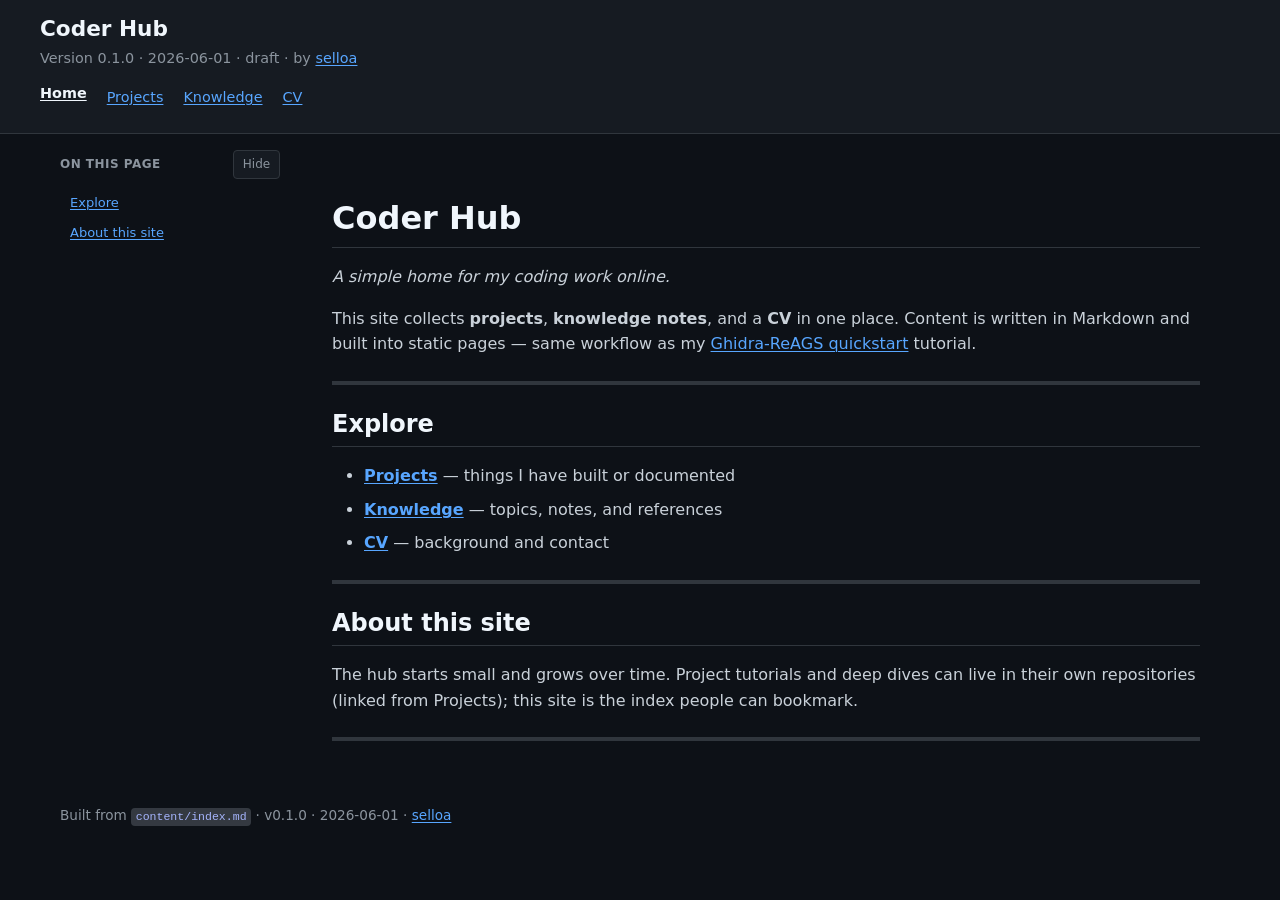
==== index.html @ ec457ae1 "init" ====
<!DOCTYPE html>
<html lang="en">
<head>
  <meta charset="UTF-8">
  <meta name="viewport" content="width=device-width, initial-scale=1.0">
  <meta name="color-scheme" content="dark">
  <title>Coder Hub</title>
  <meta name="description" content="Personal coding hub — projects, knowledge, and CV by selloa.">
  <link rel="icon" type="image/svg+xml" href="assets/favicon.svg">
  <link rel="stylesheet" href="assets/site.css">
</head>
<body class="markdown-export" data-theme="dark">
  <header class="site-header">
    <div class="wrap">
      <h1>Coder Hub</h1>
      <p class="meta">Version 0.1.0 · 2026-06-01 · draft · by <a href="https://github.com/selloa">selloa</a></p>
    <nav class="site-topnav" aria-label="Site">
      <ul>
      <li><a href="index.html" aria-current="page">Home</a></li>
      <li><a href="projects/index.html">Projects</a></li>
      <li><a href="knowledge/index.html">Knowledge</a></li>
      <li><a href="cv/index.html">CV</a></li>
      </ul>
    </nav>
    </div>
  </header>
  <div class="site-layout">
    <button type="button" class="site-sidebar-show" id="sidebar-show" hidden aria-controls="site-sidebar" title="Show navigation">Show nav</button>
  <aside class="site-sidebar" id="site-sidebar" aria-label="Page sections">
    <div class="site-sidebar-header">
      <p class="site-sidebar-title">On this page</p>
      <button type="button" class="site-sidebar-toggle" id="sidebar-hide" aria-controls="site-sidebar" aria-expanded="true" title="Hide navigation">Hide</button>
    </div>
    <nav>
      <ul>
        <li><a href="#explore">Explore</a></li>
        <li><a href="#about-this-site">About this site</a></li>
      </ul>
    </nav>
  </aside>
    <main id="markview-container" class="markdown-body code-block-scroll">
    <h1 id="coder-hub">Coder Hub</h1>
    <p><em>A simple home for my coding work online.</em></p>
    <p>This site collects <strong>projects</strong>, <strong>knowledge notes</strong>, and a <strong>CV</strong> in one place. Content is written in Markdown and built into static pages — same workflow as my <a href="https://selloa.github.io/ghidra-reags-quickstart/">Ghidra-ReAGS quickstart</a> tutorial.</p>
    <hr>
    <h2 id="explore">Explore</h2>
    <ul>
    <li><strong><a href="projects/index.html">Projects</a></strong> — things I have built or documented</li>
    <li><strong><a href="knowledge/index.html">Knowledge</a></strong> — topics, notes, and references</li>
    <li><strong><a href="cv/index.html">CV</a></strong> — background and contact</li>
    </ul>
    <hr>
    <h2 id="about-this-site">About this site</h2>
    <p>The hub starts small and grows over time. Project tutorials and deep dives can live in their own repositories (linked from Projects); this site is the index people can bookmark.</p>
    <hr>
    </main>
  </div>
  <footer class="site-footer">
    <p>Built from <code>content/index.md</code> · v0.1.0 · 2026-06-01 · <a href="https://github.com/selloa">selloa</a></p>
  </footer>
  <a href="#" class="back-top" id="backTop" aria-label="Back to top">↑ Top</a>
  <script>
  (function () {
    var hideBtn = document.getElementById('sidebar-hide');
    var showBtn = document.getElementById('sidebar-show');
    var storageKey = 'coder-hub-sidebar-hidden-home';

    function setSidebarHidden(hidden) {
      document.body.classList.toggle('sidebar-hidden', hidden);
      if (hideBtn) hideBtn.setAttribute('aria-expanded', hidden ? 'false' : 'true');
      if (showBtn) showBtn.hidden = !hidden;
      try { localStorage.setItem(storageKey, hidden ? '1' : '0'); } catch (e) {}
    }

    try {
      if (localStorage.getItem(storageKey) === '1') setSidebarHidden(true);
    } catch (e) {}

    if (hideBtn) hideBtn.addEventListener('click', function () { setSidebarHidden(true); });
    if (showBtn) showBtn.addEventListener('click', function () { setSidebarHidden(false); });

    var backTop = document.getElementById('backTop');
    if (backTop) {
      window.addEventListener('scroll', function () {
        backTop.classList.toggle('visible', window.scrollY > 400);
      });
      backTop.addEventListener('click', function (e) {
        e.preventDefault();
        window.scrollTo({ top: 0, behavior: 'smooth' });
      });
    }
  })();
  </script>
</body>
</html>
---- assets/site.css ----
* { margin: 0; padding: 0; box-sizing: border-box; }

body {
  font-family: system-ui, -apple-system, BlinkMacSystemFont, 'Segoe UI', Roboto, 'Helvetica Neue', Arial, sans-serif;
  font-size: 16px;
  line-height: 1.6;
  color: #333;
  background: white;
}

.markdown-body {
  margin: 0 auto;
  padding: 40px 20px;
}

h1, h2, h3, h4, h5, h6 {
  margin: 24px 0 16px;
  font-weight: 600;
  line-height: 1.25;
}

h1 { font-size: 2em; }
h2 { font-size: 1.5em; border-bottom: 1px solid #eaecef; padding-bottom: 0.3em; }
h3 { font-size: 1.25em; }
h4 { font-size: 1em; }
h5 { font-size: 0.875em; }
h6 { font-size: 0.85em; color: #6a737d; }

p { margin: 0 0 16px; }

a { color: #4f6fe8; text-decoration: underline; text-underline-offset: 2px; text-decoration-thickness: 1px; }
a:hover { text-decoration-thickness: 2px; }

strong { font-weight: 600; }
em { font-style: italic; }

/* <mark> (==text==) and <ins> (++text++) — mirror src/styles/content/markdown-extended.css.
   Palette tokens are resolved per-theme via resolveCSSVariables() + css-themes.ts.
   The :not() exclusions prevent this default from overriding annotation highlight
   colors — live DOM uses .markview-annotation-highlight (stripped during export),
   and the export path wraps annotations in .markview-export-highlight. */
mark:not(.markview-annotation-highlight):not(.markview-export-highlight) {
  background-color: rgba(234, 179, 8, 0.28);
  color: #713f12;
  padding: 2px 4px;
  border-radius: 2px;
}

ins {
  text-decoration: none;
  background-color: rgba(16, 185, 129, 0.24);
  color: #064e3b;
  padding: 2px 4px;
  border-radius: 2px;
}

code {
  padding: 0.2em 0.4em;
  margin: 0;
  font-size: 85%;
  background-color: #f6f8fa;
  border-radius: 4px;
  font-family: 'SF Mono', 'Monaco', 'Menlo', 'Consolas', 'Liberation Mono', 'Courier New', monospace;
  color: #5a6fd6;
}

pre {
  padding: 16px;
  overflow: auto;
  font-family: 'SF Mono', 'Monaco', 'Menlo', 'Consolas', 'Liberation Mono', 'Courier New', monospace;
  font-size: 14px;
  line-height: 1.45;
  background-color: #f6f8fa;
  border-radius: 6px;
  margin: 0 0 16px;
}

pre code {
  display: inline;
  padding: 0;
  margin: 0;
  overflow: visible;
  font-size: 1em;
  line-height: inherit;
  background-color: transparent;
  color: inherit;
}

img {
  max-width: 100%;
  height: auto;
  margin: 16px 0;
}

blockquote {
  padding: 0 1em;
  color: #6a737d;
  border-left: 0.25em solid #dfe2e5;
  margin: 0 0 16px;
}

ul, ol {
  padding-left: 2em;
  margin: 0 0 16px;
}

li { margin-bottom: 8px; }

table {
  border-collapse: collapse;
  width: 100%;
  max-width: 100%;
  margin: 0 0 16px;
  display: block;
  overflow-x: auto;
}

thead, tbody, tfoot { display: table-row-group; }
tr { display: table-row; }
th, td { display: table-cell; }

th, td {
  padding: 6px 13px;
  border: 1px solid #dfe2e5;
}

th { background-color: #f6f8fa; font-weight: 600; }

hr {
  height: 0;
  margin: 24px 0;
  padding: 0;
  border: none;
  border-top: 1px solid #dfe2e5;
}

/* ========== Task Lists ========== */
input[type="checkbox"] {
  margin-right: 0.5em;
  vertical-align: middle;
}

li.task-list-item {
  list-style-type: none;
  margin-left: -1.5em;
}

/* ========== Details/Summary ========== */
details {
  margin: 16px 0;
  padding: 8px 16px;
  background: #f6f8fa;
  border-radius: 6px;
}

summary {
  cursor: pointer;
  font-weight: 600;
  padding: 8px 0;
}

details[open] summary {
  margin-bottom: 8px;
}

/* ========== Footnotes ========== */
.footnotes {
  margin-top: 32px;
  padding-top: 16px;
  border-top: 1px solid #eaecef;
  font-size: 0.9em;
}

.footnotes ol {
  padding-left: 1.5em;
}

.footnote-ref {
  font-size: 0.75em;
  vertical-align: super;
}

  

/* Inline code styling */
code {
  background: #f6f8fa !important;
  padding: 0.2em 0.4em !important;
  border-radius: 4px !important;
  font-family: 'SF Mono', 'Monaco', 'Menlo', 'Consolas', 'Liberation Mono', 'Courier New', monospace !important;
  font-size: 85% !important;
  color: #5a6fd6 !important;
}

/* Reset code styles inside pre blocks — must undo inline-code overrides */
pre code {
  background: transparent !important;
  padding: 0 !important;
  font-size: 1em !important;
  color: #24292e !important;
}

/* Link styling */
a {
  color: #4f6fe8 !important;
  text-decoration: underline !important;
  text-underline-offset: 2px !important;
  text-decoration-thickness: 1px !important;
}

a:hover {
  color: #4f6fe8 !important;
  text-decoration-thickness: 2px !important;
}

/* Code block wrapper with gray background */
.markview-code-block-wrapper {
  position: relative;
  margin: 1em 0;
  background: #f6f8fa;
  border: 1px solid #e1e4e8;
  border-radius: 6px;
  padding: 16px;
  overflow-x: auto;
}

.markview-code-block-wrapper pre {
  margin: 0;
  background: transparent;
  border: none;
  overflow-x: auto;
}

.markview-code-block-wrapper code {
  font-family: 'SF Mono', 'Monaco', 'Menlo', 'Consolas', 'Liberation Mono', 'Courier New', monospace !important;
  font-size: 14px !important;
  white-space: pre;
  word-wrap: normal;
  overflow-wrap: normal;
}

/* Syntax Highlighting - Resolved for light theme */
.hljs {
  display: block;
  overflow-x: auto;
  font-family: 'SF Mono', 'Monaco', 'Menlo', 'Consolas', 'Liberation Mono', 'Courier New', monospace !important;
  font-size: 14px !important;
  color: #24292e !important;
  background: transparent !important;
  white-space: pre;
}

/* Comments */
.hljs-comment, .hljs-quote {
  color: #6a737d !important;
  font-style: italic;
}

/* Keywords */
.hljs-keyword {
  color: #6f42c1 !important;
}

/* Built-ins and special keywords */
.hljs-built_in, .hljs-selector-tag {
  color: #6f42c1 !important;
}

/* Types and classes */
.hljs-type, .hljs-class {
  color: #005cc5 !important;
}

/* Strings */
.hljs-string, .hljs-attribute {
  color: #d73a49 !important;
}

/* Template strings */
.hljs-template-tag, .hljs-template-variable, .hljs-subst {
  color: #d73a49 !important;
}

/* Numbers and literals */
.hljs-number, .hljs-literal {
  color: #22863a !important;
}

/* Functions */
.hljs-function, .hljs-title.function_, .hljs-title.function {
  color: #0366d6 !important;
}

/* Class names */
.hljs-title.class_, .hljs-class .hljs-title {
  color: #005cc5 !important;
}

/* Properties and attributes */
.hljs-property, .hljs-attr {
  color: #005cc5 !important;
}

/* Variables */
.hljs-variable, .hljs-params {
  color: #24292e !important;
}

/* Special variables (this, self) */
.hljs-variable.language_ {
  color: #6f42c1 !important;
}

/* Operators */
.hljs-operator {
  color: #6f42c1 !important;
}

/* Punctuation */
.hljs-punctuation {
  color: #24292e !important;
}

/* Symbols */
.hljs-symbol, .hljs-bullet {
  color: #0366d6 !important;
}

/* HTML tags */
.hljs-tag, .hljs-name {
  color: #0366d6 !important;
}

/* Titles and sections */
.hljs-title, .hljs-section {
  color: #0366d6 !important;
}

/* Links */
.hljs-link {
  color: #005cc5 !important;
  text-decoration: underline;
}

/* Regex */
.hljs-regexp, .hljs-selector-attr, .hljs-selector-pseudo {
  color: #d73a49 !important;
}

/* Meta and annotations */
.hljs-meta, .hljs-meta .hljs-keyword {
  color: #6f42c1 !important;
}

.hljs-meta .hljs-string {
  color: #d73a49 !important;
}

/* Doctags */
.hljs-doctag {
  color: #005cc5 !important;
}

/* Diff additions */
.hljs-addition {
  background-color: rgba(34, 134, 58, 0.15);
  color: #22863a !important;
}

/* Diff deletions */
.hljs-deletion {
  background-color: rgba(215, 58, 73, 0.15);
  color: #d73a49 !important;
}

/* Emphasis */
.hljs-emphasis {
  font-style: italic;
}

/* Strong */
.hljs-strong {
  font-weight: 700;
}

/* ========== Blockquote Styles ========== */
blockquote {
  margin: 16px 0;
  padding: 0 1em;
  color: #57606a;
  border-left: 4px solid #e1e4e8;
  background: rgba(208, 215, 222, 0.1);
  border-radius: 3px;
}

blockquote > :first-child {
  margin-top: 0;
}

blockquote > :last-child {
  margin-bottom: 0;
}

/* ========== Typography Spacing ========== */
p {
  margin-top: 0;
  margin-bottom: 16px;
}

h1, h2, h3, h4, h5, h6 {
  margin-top: 24px;
  margin-bottom: 16px;
  font-weight: 600;
  line-height: 1.25;
}

h1 {
  padding-bottom: 0.3em;
  font-size: 2em;
  border-bottom: 1px solid #e1e4e8;
}

h2 {
  padding-bottom: 0.3em;
  font-size: 1.5em;
  border-bottom: 1px solid #e1e4e8;
}

h3 {
  font-size: 1.25em;
}

h4 {
  font-size: 1em;
}

h5 {
  font-size: 0.875em;
}

h6 {
  font-size: 0.85em;
  color: #57606a;
}

ul, ol {
  margin-top: 0;
  margin-bottom: 16px;
  padding-left: 2em;
}

li + li {
  margin-top: 0.25em;
}

hr {
  height: 0.25em;
  padding: 0;
  margin: 24px 0;
  background-color: #e1e4e8;
  border: 0;
}


/* ========== Table Styles ========== */
table {
  border-collapse: collapse;
  border-spacing: 0;
  width: 100%;
  margin: 16px 0;
  overflow: auto;
  display: block;
  color: #24292e;
}

table thead {
  background: #f6f8fa;
}

table th {
  font-weight: 600;
  padding: 6px 13px;
  border: 1px solid #e1e4e8;
  text-align: left;
  color: #24292e;
}

table td {
  padding: 6px 13px;
  border: 1px solid #e1e4e8;
  color: #24292e;
}

table tr {
  background: #ffffff;
  border-top: 1px solid #e1e4e8;
}

table tr:nth-child(2n) {
  background: #f6f8fa;
}
  
/* KaTeX CSS omitted - no math equations */

@media print {
  /* Reset body for print */
  body {
    margin: 0;
    padding: 0;
    background: white !important;
    color: black !important;
  }

  .site-sidebar {
    display: none !important;
  }

  .site-sidebar-show {
    display: none !important;
  }

  .back-top {
    display: none !important;
  }

  .site-layout {
    display: block;
    max-width: none;
    padding: 0;
  }

  /* Container optimization */
  .markdown-body {
    max-width: none !important;
    width: auto !important;
    margin: 0 !important;
    padding: 15px !important;
    background: white !important;
    color: black !important;
    box-sizing: border-box !important;
  }

  /* Page setup */
  @page {
    size: A4;
    margin: 15mm 10mm;
  }

  /* Table optimization */
  table {
    display: table !important;
    table-layout: auto !important;
    width: calc(100% - 4px) !important;
    max-width: 100% !important;
    page-break-inside: auto;
    box-sizing: border-box !important;
  }

  table thead { page-break-after: avoid; }
  table tr { page-break-inside: avoid; }

  table th, table td {
    padding: 4px 6px !important;
    font-size: 10px !important;
    line-height: 1.3 !important;
    border: 1px solid #dfe2e5 !important;
  }

  /* Code block optimization */
  .markview-code-block-wrapper {
    page-break-inside: auto;
    overflow: visible !important;
    border: 1px solid #e1e4e8 !important;
    background: #f6f8fa !important;
    padding: 12px !important;
    margin: 0.5em 0 !important;
    width: auto !important;
    max-width: 100% !important;
    box-sizing: border-box !important;
  }

  .markview-code-block-wrapper pre {
    border: none !important;
    background: transparent !important;
    padding: 0 !important;
    margin: 0 !important;
    overflow: visible !important;
    font-size: 10px !important;
  }

  .markview-code-block-wrapper code,
  pre code {
    white-space: pre-wrap !important;
    word-wrap: break-word !important;
    overflow-wrap: break-word !important;
    font-size: 10px !important;
  }

  /* Standalone pre (not in wrapper) */
  pre:not(.markview-code-block-wrapper pre) {
    border: 1px solid #e1e4e8 !important;
    background: #f6f8fa !important;
    font-size: 10px !important;
    padding: 12px !important;
    page-break-inside: auto;
    overflow: visible !important;
  }

  /* Image optimization */
  img {
    max-width: 100%;
    page-break-inside: avoid;
  }

  /* Remove effects */
  * {
    box-shadow: none !important;
    transition: none !important;
    animation: none !important;
  }

  /* Hide UI elements */
  .markview-copy-button,
  .markview-external-link-indicator,
  .markview-language-label {
    display: none !important;
  }

  /* Remove link underlines for print */
  a {
    text-decoration: none !important;
  }
}
  

/* On-screen rendering for the exported TOC block. Subdued so the TOC
   feels like document front matter, not a primary navigation widget. */
#markview-container .markview-print-toc {
  margin: 0 0 2em 0;
  padding: 1em 1.25em;
  border: 1px solid #e1e4e8;
  border-radius: 6px;
  background: #f9f9fb;
  color: #24292e;
}
#markview-container .markview-print-toc-title {
  margin: 0 0 0.75em 0;
  padding: 0 0 0.5em 0;
  font-size: 1.25em;
  font-weight: 700;
  border-bottom: 1px solid #e1e4e8;
}
#markview-container .markview-print-toc-list {
  list-style: none;
  margin: 0;
  padding: 0;
  columns: 1;
}
#markview-container .markview-print-toc-list li {
  margin: 0 0 0.2em 0;
  padding: 0;
  list-style: none;
}
#markview-container .markview-print-toc-list li[data-level='1'] {
  padding-left: 0;
  font-weight: 600;
  margin-top: 0.5em;
}
#markview-container .markview-print-toc-list li[data-level='2'] { padding-left: 1.5em; }
#markview-container .markview-print-toc-list li[data-level='3'] { padding-left: 3em; }
#markview-container .markview-print-toc-list li[data-level='4'] { padding-left: 4.5em; }
#markview-container .markview-print-toc-list li[data-level='5'] { padding-left: 6em; }
#markview-container .markview-print-toc-list li[data-level='6'] { padding-left: 7.5em; }
#markview-container .markview-print-toc-list a {
  color: #24292e !important;
  text-decoration: none !important;
}
#markview-container .markview-print-toc-list a:hover {
  text-decoration: underline !important;
  text-decoration-thickness: 1px !important;
}

@media print {
  /* Print rendering mirrors src/styles/content/print.css (.markview-print-toc*).
     Keep in sync. */
  #markview-container .markview-print-toc {
    margin: 0 !important;
    padding: 0 !important;
    border: none !important;
    background: white !important;
    page-break-after: always;
    break-after: page;
    color: black !important;
    font-size: 11pt !important;
    line-height: 1.5 !important;
    print-color-adjust: exact !important;
    -webkit-print-color-adjust: exact !important;
  }
  #markview-container .markview-print-toc-title {
    margin: 0 0 12pt 0 !important;
    padding: 0 0 6pt 0 !important;
    font-size: 18pt !important;
    font-weight: 700 !important;
    color: black !important;
    border-bottom: 1px solid #e1e4e8 !important;
    page-break-after: avoid;
    break-after: avoid;
  }
  #markview-container .markview-print-toc-list {
    list-style: none !important;
    margin: 0 !important;
    padding: 0 !important;
    columns: 1 !important;
  }
  #markview-container .markview-print-toc-list li {
    margin: 0 0 2pt 0 !important;
    padding: 0 !important;
    page-break-inside: avoid;
    break-inside: avoid;
    list-style: none !important;
  }
  #markview-container .markview-print-toc-list li[data-level='1'] {
    padding-left: 0 !important;
    font-weight: 600 !important;
    margin-top: 6pt !important;
  }
  #markview-container .markview-print-toc-list li[data-level='2'] { padding-left: 1.5em !important; }
  #markview-container .markview-print-toc-list li[data-level='3'] { padding-left: 3em !important; }
  #markview-container .markview-print-toc-list li[data-level='4'] { padding-left: 4.5em !important; }
  #markview-container .markview-print-toc-list li[data-level='5'] { padding-left: 6em !important; }
  #markview-container .markview-print-toc-list li[data-level='6'] { padding-left: 7.5em !important; }
  #markview-container .markview-print-toc-list a {
    color: black !important;
    text-decoration: none !important;
    print-color-adjust: exact !important;
    -webkit-print-color-adjust: exact !important;
  }
}
  

/* Code Block Display Mode Styles */
#markview-container.code-block-wrap pre code {
  white-space: pre-wrap !important;
  word-wrap: break-word !important;
  overflow-x: visible !important;
}

#markview-container.code-block-scroll pre code {
  white-space: pre !important;
  overflow-x: auto !important;
}


/* GitHub Alerts CSS omitted - no alerts */
/* Custom Containers CSS omitted - no custom containers */
/* Definition Lists CSS omitted - no definition lists */
/* Mintlify CSS omitted - no Mintlify components */
/* Front Matter Card CSS omitted - no front matter */

/* Site header & footer (build.py) */
header.site-header {
  border-bottom: 1px solid #d8d8d8;
  background: #f7f7f8;
  padding: 1rem 1.5rem;
}
header.site-header .wrap {
  max-width: 1200px;
  margin: 0 auto;
}
header.site-header h1 {
  margin: 0 0 0.25rem;
  font-size: 1.35rem;
  font-weight: 600;
  color: #1a1a1a;
  border: none;
  padding: 0;
}
header.site-header .meta {
  margin: 0;
  color: #555;
  font-size: 0.9rem;
}

header.site-header .meta a {
  color: #2563eb;
  text-decoration: none;
}

header.site-header .meta a:hover {
  text-decoration: underline;
}

.site-topnav {
  margin: 0.75rem 0 0;
  font-size: 0.9rem;
}

.site-topnav ul {
  display: flex;
  flex-wrap: wrap;
  gap: 0.35rem 1.25rem;
  margin: 0;
  padding: 0;
  list-style: none;
}

.site-topnav a {
  color: #2563eb;
  text-decoration: none;
}

.site-topnav a:hover {
  text-decoration: underline;
}

.site-topnav a[aria-current="page"] {
  font-weight: 600;
  text-decoration: none;
  color: #1a1a1a;
}

.back-top {
  position: fixed;
  bottom: 2rem;
  right: 2rem;
  z-index: 100;
  padding: 0.5rem 0.85rem;
  font-size: 0.8rem;
  font-weight: 500;
  color: #c9d1d9;
  background: #161b22;
  border: 1px solid #30363d;
  border-radius: 6px;
  text-decoration: none;
  opacity: 0;
  pointer-events: none;
  transition: opacity 0.25s, border-color 0.2s, color 0.2s;
}

.back-top.visible {
  opacity: 1;
  pointer-events: auto;
}

.back-top:hover {
  color: #58a6ff;
  border-color: #58a6ff;
}

footer.site-footer {
  max-width: 1200px;
  margin: 0 auto;
  padding: 0 20px 2rem;
  color: #555;
  font-size: 0.85rem;
}
footer.site-footer a { color: #2563eb; }
footer.site-footer code {
  font-size: 0.9em;
  background: #f3f4f6;
  padding: 0.1em 0.35em;
  border-radius: 3px;
}

/* Site layout & sidebar (build.py) */
.site-layout {
  display: flex;
  max-width: 1200px;
  margin: 0 auto;
  gap: 2rem;
  padding: 0 20px;
  align-items: flex-start;
}

.site-sidebar {
  width: 220px;
  flex-shrink: 0;
  position: sticky;
  top: 1rem;
  align-self: flex-start;
  max-height: calc(100vh - 2rem);
  overflow-y: auto;
  padding: 1rem 0 2rem;
}

.site-sidebar-title {
  margin: 0 0 0.75rem;
  font-size: 0.75rem;
  font-weight: 600;
  text-transform: uppercase;
  letter-spacing: 0.04em;
  color: #8b949e;
}

.site-sidebar-header {
  display: flex;
  align-items: center;
  justify-content: space-between;
  gap: 0.5rem;
  margin-bottom: 0.75rem;
}

.site-sidebar-header .site-sidebar-title {
  margin: 0;
}

.site-sidebar-toggle,
.site-sidebar-show {
  font: inherit;
  font-size: 0.75rem;
  color: #8b949e;
  background: #161b22;
  border: 1px solid #30363d;
  border-radius: 4px;
  padding: 0.25rem 0.55rem;
  cursor: pointer;
  white-space: nowrap;
}

.site-sidebar-toggle:hover,
.site-sidebar-show:hover {
  color: #58a6ff;
  border-color: #58a6ff;
}

.site-sidebar-show {
  position: sticky;
  top: 1rem;
  align-self: flex-start;
  flex-shrink: 0;
  margin: 1rem 0 2rem;
}

body.sidebar-hidden .site-sidebar {
  display: none;
}

.site-sidebar-show[hidden] {
  display: none !important;
}

.site-sidebar ul {
  list-style: none;
  margin: 0;
  padding: 0;
}

.site-sidebar li {
  margin: 0 0 0.35rem;
  line-height: 1.35;
}

.site-sidebar a {
  display: block;
  font-size: 0.8125rem;
  color: #8b949e;
  text-decoration: none;
  padding: 0.2rem 0;
  border-left: 2px solid transparent;
  padding-left: 0.5rem;
}

.site-sidebar a:hover {
  color: #58a6ff;
  border-left-color: #58a6ff;
}

#markview-container {
  flex: 1;
  min-width: 0;
}

@media (max-width: 900px) {
  .site-layout {
    flex-direction: column;
    gap: 0;
  }

  .site-sidebar {
    position: static;
    width: 100%;
    max-height: none;
    padding: 1rem 0;
    border-bottom: 1px solid #30363d;
  }

  .site-sidebar ul {
    columns: 2;
    column-gap: 1.5rem;
  }
}

@media (max-width: 600px) {
  .site-sidebar ul {
    columns: 1;
  }
}

/* ========== Dark theme (default) — GitHub-style palette ========== */
body.markdown-export[data-theme="dark"] {
  color-scheme: dark;
  color: #c9d1d9;
  background: #0d1117;
}

body.markdown-export[data-theme="dark"] h1,
body.markdown-export[data-theme="dark"] h2,
body.markdown-export[data-theme="dark"] h3,
body.markdown-export[data-theme="dark"] h4,
body.markdown-export[data-theme="dark"] h5 {
  color: #f0f6fc;
}

body.markdown-export[data-theme="dark"] h6 {
  color: #8b949e;
}

body.markdown-export[data-theme="dark"] h1,
body.markdown-export[data-theme="dark"] h2 {
  border-bottom-color: #30363d;
}

body.markdown-export[data-theme="dark"] a {
  color: #58a6ff !important;
}

body.markdown-export[data-theme="dark"] a:hover {
  color: #79c0ff !important;
}

body.markdown-export[data-theme="dark"] code {
  background: rgba(110, 118, 129, 0.4) !important;
  color: #a5b4fc !important;
}

body.markdown-export[data-theme="dark"] pre {
  background-color: #161b22;
}

body.markdown-export[data-theme="dark"] pre code {
  color: #c9d1d9 !important;
}

body.markdown-export[data-theme="dark"] blockquote {
  color: #8b949e;
  border-left-color: #30363d;
  background: rgba(48, 54, 61, 0.35);
}

body.markdown-export[data-theme="dark"] th,
body.markdown-export[data-theme="dark"] td {
  border-color: #30363d;
}

body.markdown-export[data-theme="dark"] th {
  background-color: #161b22;
  color: #f0f6fc;
}

body.markdown-export[data-theme="dark"] table {
  color: #c9d1d9;
}

body.markdown-export[data-theme="dark"] table thead {
  background: #161b22;
}

body.markdown-export[data-theme="dark"] table th {
  border-color: #30363d;
  color: #f0f6fc;
}

body.markdown-export[data-theme="dark"] table td {
  border-color: #30363d;
  color: #c9d1d9;
}

body.markdown-export[data-theme="dark"] table tr {
  background: #0d1117;
  border-top-color: #30363d;
}

body.markdown-export[data-theme="dark"] table tr:nth-child(2n) {
  background: #161b22;
}

body.markdown-export[data-theme="dark"] hr {
  background-color: #30363d;
  border-top-color: #30363d;
}

body.markdown-export[data-theme="dark"] details {
  background: #161b22;
}

body.markdown-export[data-theme="dark"] .footnotes {
  border-top-color: #30363d;
}

body.markdown-export[data-theme="dark"] .markview-code-block-wrapper {
  background: #161b22;
  border-color: #30363d;
}

body.markdown-export[data-theme="dark"] .hljs {
  color: #c9d1d9 !important;
}

body.markdown-export[data-theme="dark"] .hljs-comment,
body.markdown-export[data-theme="dark"] .hljs-quote {
  color: #8b949e !important;
}

body.markdown-export[data-theme="dark"] .hljs-keyword,
body.markdown-export[data-theme="dark"] .hljs-built_in,
body.markdown-export[data-theme="dark"] .hljs-selector-tag,
body.markdown-export[data-theme="dark"] .hljs-variable.language_ {
  color: #ff7b72 !important;
}

body.markdown-export[data-theme="dark"] .hljs-string,
body.markdown-export[data-theme="dark"] .hljs-attribute,
body.markdown-export[data-theme="dark"] .hljs-template-tag,
body.markdown-export[data-theme="dark"] .hljs-template-variable,
body.markdown-export[data-theme="dark"] .hljs-subst,
body.markdown-export[data-theme="dark"] .hljs-regexp,
body.markdown-export[data-theme="dark"] .hljs-selector-attr,
body.markdown-export[data-theme="dark"] .hljs-selector-pseudo {
  color: #a5d6ff !important;
}

body.markdown-export[data-theme="dark"] .hljs-number,
body.markdown-export[data-theme="dark"] .hljs-literal {
  color: #79c0ff !important;
}

body.markdown-export[data-theme="dark"] .hljs-function,
body.markdown-export[data-theme="dark"] .hljs-title.function_,
body.markdown-export[data-theme="dark"] .hljs-title.function,
body.markdown-export[data-theme="dark"] .hljs-symbol,
body.markdown-export[data-theme="dark"] .hljs-bullet,
body.markdown-export[data-theme="dark"] .hljs-tag,
body.markdown-export[data-theme="dark"] .hljs-name,
body.markdown-export[data-theme="dark"] .hljs-title,
body.markdown-export[data-theme="dark"] .hljs-section {
  color: #d2a8ff !important;
}

body.markdown-export[data-theme="dark"] .hljs-type,
body.markdown-export[data-theme="dark"] .hljs-class,
body.markdown-export[data-theme="dark"] .hljs-title.class_,
body.markdown-export[data-theme="dark"] .hljs-class .hljs-title,
body.markdown-export[data-theme="dark"] .hljs-property,
body.markdown-export[data-theme="dark"] .hljs-attr,
body.markdown-export[data-theme="dark"] .hljs-link,
body.markdown-export[data-theme="dark"] .hljs-doctag {
  color: #79c0ff !important;
}

body.markdown-export[data-theme="dark"] .hljs-variable,
body.markdown-export[data-theme="dark"] .hljs-params,
body.markdown-export[data-theme="dark"] .hljs-punctuation {
  color: #c9d1d9 !important;
}

body.markdown-export[data-theme="dark"] .hljs-operator,
body.markdown-export[data-theme="dark"] .hljs-meta,
body.markdown-export[data-theme="dark"] .hljs-meta .hljs-keyword {
  color: #ff7b72 !important;
}

body.markdown-export[data-theme="dark"] img {
  border: 1px solid #30363d;
  border-radius: 6px;
}

body.markdown-export[data-theme="dark"] header.site-header {
  border-bottom-color: #30363d;
  background: #161b22;
}

body.markdown-export[data-theme="dark"] header.site-header h1 {
  color: #f0f6fc;
}

body.markdown-export[data-theme="dark"] header.site-header .meta {
  color: #8b949e;
}

body.markdown-export[data-theme="dark"] header.site-header .meta a {
  color: #58a6ff;
}

body.markdown-export[data-theme="dark"] .site-topnav a {
  color: #58a6ff !important;
}

body.markdown-export[data-theme="dark"] .site-topnav a:hover {
  color: #79c0ff !important;
}

body.markdown-export[data-theme="dark"] .site-topnav a[aria-current="page"] {
  color: #f0f6fc !important;
}

body.markdown-export[data-theme="dark"] footer.site-footer {
  color: #8b949e;
}

body.markdown-export[data-theme="dark"] footer.site-footer a {
  color: #58a6ff;
}

body.markdown-export[data-theme="dark"] footer.site-footer code {
  background: rgba(110, 118, 129, 0.4);
  color: #a5b4fc;
}

body.markdown-export[data-theme="dark"] .site-sidebar {
  border-bottom-color: #30363d;
}

body.markdown-export[data-theme="dark"] .site-sidebar-title {
  color: #8b949e;
}

body.markdown-export[data-theme="dark"] .site-sidebar a {
  color: #8b949e;
}

body.markdown-export[data-theme="dark"] .site-sidebar a:hover {
  color: #79c0ff;
  border-left-color: #58a6ff;
}

body.markdown-export[data-theme="dark"] .site-sidebar-toggle,
body.markdown-export[data-theme="dark"] .site-sidebar-show {
  background: #161b22;
  border-color: #30363d;
  color: #8b949e;
}

body.markdown-export[data-theme="dark"] .site-sidebar-toggle:hover,
body.markdown-export[data-theme="dark"] .site-sidebar-show:hover {
  color: #79c0ff;
  border-color: #58a6ff;
}

body.markdown-export[data-theme="dark"] input[type="checkbox"] {
  accent-color: #58a6ff;
}

/* Google Translate widget */
.site-translate {
  margin-bottom: 0.5rem;
  opacity: 0.75;
  font-size: 0.75rem;
}

#google_translate_element select {
  background: #161b22;
  color: #c9d1d9;
  border: 1px solid #30363d;
  border-radius: 4px;
  padding: 0.3rem 0.5rem;
  font-family: system-ui, -apple-system, BlinkMacSystemFont, 'Segoe UI', Roboto, sans-serif;
  font-size: 0.8rem;
}

.goog-te-gadget {
  font-size: 0 !important;
  color: transparent !important;
}

.goog-te-gadget select {
  font-size: 0.8rem !important;
}

.goog-te-gadget a {
  display: none !important;
}

.goog-te-banner-frame.skiptranslate,
.goog-te-balloon-frame {
  display: none !important;
}

body {
  top: 0 !important;
}
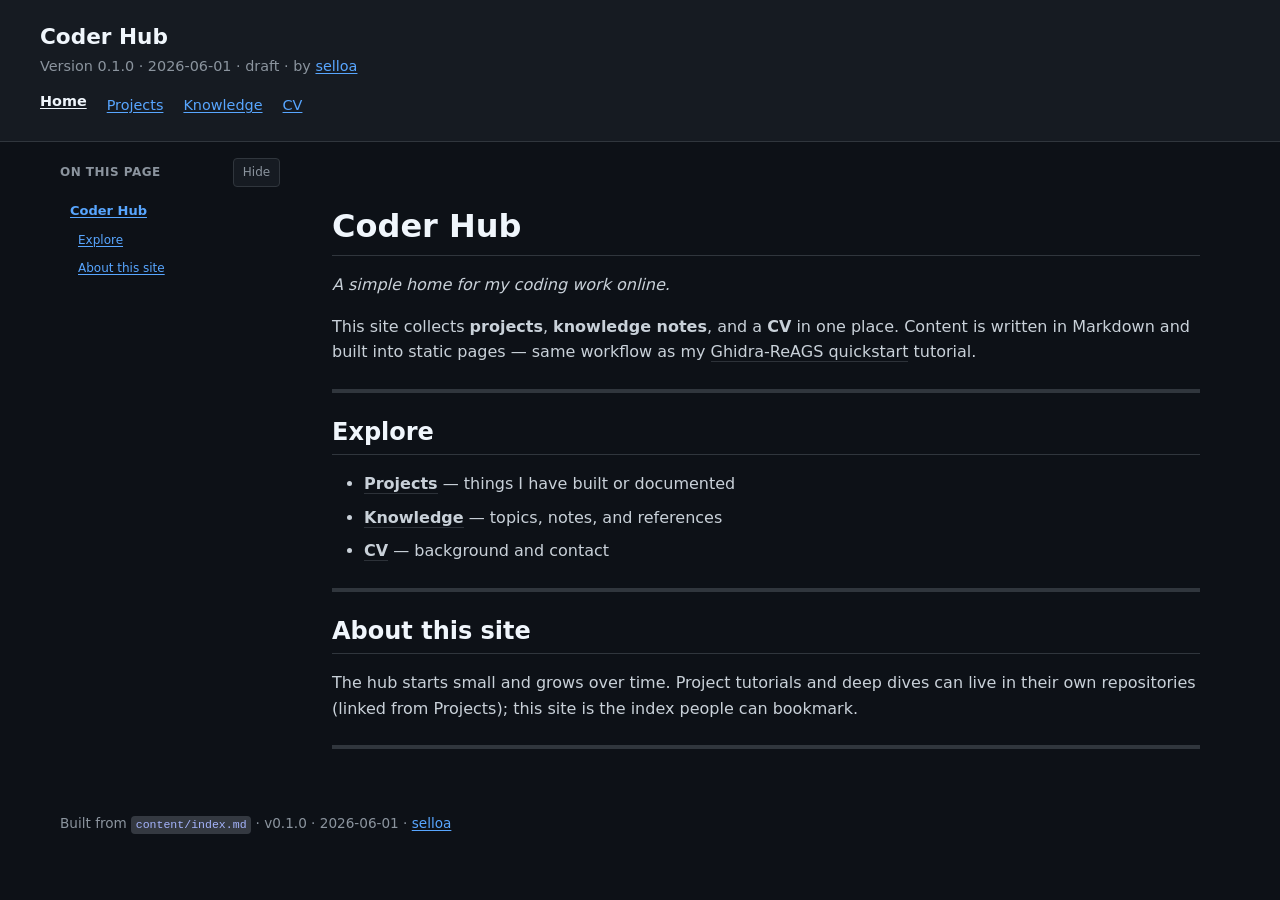
==== commit 2f84cc18: "update" ====
--- a/index.html
+++ b/index.html
@@ -12,8 +12,9 @@
 <body class="markdown-export" data-theme="dark">
   <header class="site-header">
     <div class="wrap">
+      <div id="google_translate_element" class="site-translate"></div>
       <h1>Coder Hub</h1>
-      <p class="meta">Version 0.1.0 · 2026-06-01 · draft · by <a href="https://github.com/selloa">selloa</a></p>
+      <p class="meta">Version 0.1.0 · 2026-06-01 · draft · by <a href="https://github.com/selloa" target="_blank" rel="noopener noreferrer">selloa</a></p>
     <nav class="site-topnav" aria-label="Site">
       <ul>
       <li><a href="index.html" aria-current="page">Home</a></li>
@@ -33,15 +34,16 @@
     </div>
     <nav>
       <ul>
-        <li><a href="#explore">Explore</a></li>
-        <li><a href="#about-this-site">About this site</a></li>
+        <li class="sidebar-h1"><a href="#coder-hub">Coder Hub</a></li>
+        <li class="sidebar-h2"><a href="#explore">Explore</a></li>
+        <li class="sidebar-h2"><a href="#about-this-site">About this site</a></li>
       </ul>
     </nav>
   </aside>
     <main id="markview-container" class="markdown-body code-block-scroll">
     <h1 id="coder-hub">Coder Hub</h1>
     <p><em>A simple home for my coding work online.</em></p>
-    <p>This site collects <strong>projects</strong>, <strong>knowledge notes</strong>, and a <strong>CV</strong> in one place. Content is written in Markdown and built into static pages — same workflow as my <a href="https://selloa.github.io/ghidra-reags-quickstart/">Ghidra-ReAGS quickstart</a> tutorial.</p>
+    <p>This site collects <strong>projects</strong>, <strong>knowledge notes</strong>, and a <strong>CV</strong> in one place. Content is written in Markdown and built into static pages — same workflow as my <a href="https://selloa.github.io/ghidra-reags-quickstart/" target="_blank" rel="noopener noreferrer">Ghidra-ReAGS quickstart</a> tutorial.</p>
     <hr>
     <h2 id="explore">Explore</h2>
     <ul>
@@ -56,7 +58,7 @@
     </main>
   </div>
   <footer class="site-footer">
-    <p>Built from <code>content/index.md</code> · v0.1.0 · 2026-06-01 · <a href="https://github.com/selloa">selloa</a></p>
+    <p>Built from <code>content/index.md</code> · v0.1.0 · 2026-06-01 · <a href="https://github.com/selloa" target="_blank" rel="noopener noreferrer">selloa</a></p>
   </footer>
   <a href="#" class="back-top" id="backTop" aria-label="Back to top">↑ Top</a>
   <script>
@@ -91,5 +93,14 @@
     }
   })();
   </script>
+  <script>
+  function googleTranslateElementInit() {
+    new google.translate.TranslateElement(
+      { pageLanguage: 'en', includedLanguages: 'en,fr,it,de,es', layout: google.translate.TranslateElement.InlineLayout.HORIZONTAL },
+      'google_translate_element'
+    );
+  }
+  </script>
+  <script src="https://translate.google.com/translate_a/element.js?cb=googleTranslateElementInit"></script>
 </body>
 </html>
--- a/assets/site.css
+++ b/assets/site.css
@@ -1288,3 +1288,93 @@
 body {
   top: 0 !important;
 }
+
+/* Owner / fork badges (build.py) */
+.tag-badge {
+  display: inline-block;
+  font-size: 0.65rem;
+  font-weight: 600;
+  text-transform: uppercase;
+  letter-spacing: 0.04em;
+  padding: 0.15rem 0.45rem;
+  border-radius: 4px;
+  margin-left: 0.35rem;
+  vertical-align: middle;
+}
+
+.tag-owner {
+  background: rgba(139, 92, 246, 0.2);
+  color: #a78bfa;
+  border: 1px solid rgba(139, 92, 246, 0.35);
+}
+
+.tag-fork {
+  background: rgba(88, 166, 255, 0.15);
+  color: #79c0ff;
+  border: 1px solid rgba(88, 166, 255, 0.3);
+}
+
+/* Sidebar heading hierarchy (build.py) */
+.site-sidebar li.sidebar-h1 a {
+  font-weight: 600;
+  color: #c9d1d9;
+}
+
+.site-sidebar li.sidebar-h2 a {
+  padding-left: 1rem;
+  font-size: 0.75rem;
+}
+
+.site-sidebar li.sidebar-h3 a {
+  padding-left: 2rem;
+  font-size: 0.75rem;
+}
+
+.site-sidebar li.sidebar-h4 a {
+  padding-left: 3rem;
+  font-size: 0.7rem;
+}
+
+body.markdown-export[data-theme="dark"] .site-sidebar li.sidebar-h1 a {
+  color: #c9d1d9;
+}
+
+body.markdown-export[data-theme="dark"] .site-sidebar li.sidebar-h1 a:hover {
+  color: #79c0ff;
+}
+
+/* Resource links in main content — read like text, highlight on hover */
+#markview-container a {
+  color: #c9d1d9 !important;
+  text-decoration: none !important;
+  border-bottom: 1px solid rgba(139, 148, 158, 0.25);
+  text-underline-offset: unset;
+  text-decoration-thickness: unset;
+  transition: color 0.15s, border-color 0.15s;
+}
+
+#markview-container a:hover {
+  color: #79c0ff !important;
+  border-bottom-color: rgba(88, 166, 255, 0.55);
+  text-decoration: none !important;
+}
+
+#markview-container strong a,
+#markview-container a strong {
+  font-weight: inherit;
+}
+
+#markview-container a.link-video::after {
+  content: "▶";
+  display: inline-block;
+  font-size: 0.55em;
+  margin-left: 0.4em;
+  opacity: 0.4;
+  vertical-align: 0.1em;
+  transition: opacity 0.15s;
+}
+
+#markview-container a.link-video:hover::after {
+  opacity: 0.75;
+  color: #79c0ff;
+}
